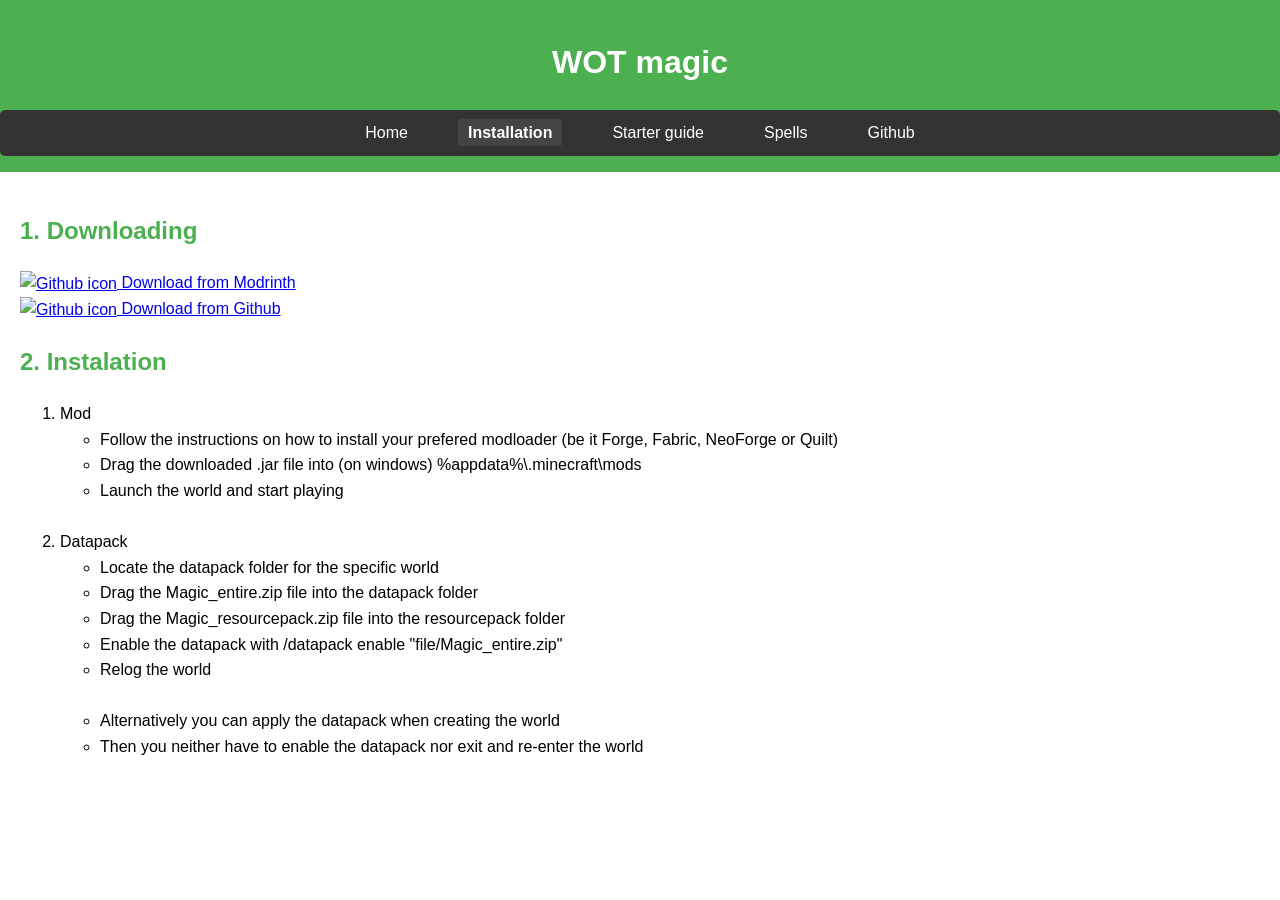
==== installation.html @ 76199208 "Initial commit" ====
<!DOCTYPE html>
<html lang="en">
<head>
    <meta charset="UTF-8">
    <meta name="viewport" content="width=device-width, initial-scale=1.0">
    <title>WOT magic</title>
	<link rel="icon" href="favicon.png" type="image/x-icon">
    <link rel="stylesheet" href="styles.css">
</head>
<body>
    <header>
        <h1>WOT magic</h1>
        <nav>
            <ul>
			    <li><a href="index.html">Home</a></li>
                <li><a href="installation.html"class="active">Installation</a></li>
                <li><a href="starter_guide.html">Starter guide</a></li>
                <li><a href="spells.html">Spells</a></li>
                <li><a href="https://github.com/Lucasv-github/Magic/">Github</a></li>
            </ul>
        </nav>
    </header>
    <main>
	
	<h2>1. Downloading</h2>
	
	<a href="https://modrinth.com/project/wot-magic/" target="_blank">
    <img src="https://modrinth.com/favicon.ico" alt="Github icon" style="width: 20px; height: 20px; vertical-align: middle;">
    Download from Modrinth
	</a>
	
	<br>
	
	<a href="https://github.com/Lucasv-github/Magic/releases/" target="_blank">
    <img src="https://github.githubassets.com/favicons/favicon.svg" alt="Github icon" style="width: 20px; height: 20px; vertical-align: middle;">
    Download from Github
	</a>
	
	<h2>2. Instalation</h2>
	<ol>
    <li>
        Mod
        <ul>
            <li>Follow the instructions on how to install your prefered modloader (be it Forge, Fabric, NeoForge or Quilt)</li>
            <li>Drag the downloaded .jar file into (on windows) %appdata%\.minecraft\mods</li>
            <li>Launch the world and start playing</li>
        </ul>
    </li>
	<br>
    <li>
        Datapack
        <ul>
            <li>Locate the datapack folder for the specific world</li>
			<li>Drag the Magic_entire.zip file into the datapack folder</li>
			<li>Drag the Magic_resourcepack.zip file into the resourcepack folder</li>
			<li>Enable the datapack with /datapack enable "file/Magic_entire.zip"</li>
			<li>Relog the world </li>
			<br>
            <li>Alternatively you can apply the datapack when creating the world</li>
			<li>Then you neither have to enable the datapack nor exit and re-enter the world</li>
        </ul>
    </li>
</ol>
	
    </main>
</body>
</html>
---- styles.css ----
body {
    font-family: Arial, sans-serif;
    line-height: 1.6;
    margin: 0;
    padding: 0;
}

header {
    background: #4CAF50;
    color: white;
    padding: 1rem 0;
    text-align: center;
}

nav {
    background-color: #333; /* Dark background for the nav */
    padding: 10px 20px; /* Padding around the nav */
    border-radius: 5px; /* Slightly rounded corners */
}

nav ul {
    list-style: none;
    padding: 0;
    margin: 0;
    display: flex; /* Use flexbox for alignment */
    justify-content: center; /* Center items horizontally */
}

nav ul li {
    margin: 0 20px;
    position: relative;
}

nav ul li a {
    color: white;
    text-decoration: none;
    padding: 5px 10px;
    border-radius: 3px;
    transition: background-color 0.3s, transform 0.2s;
}


nav ul li a:hover {
    background-color: #555; /* Change background color on hover */
    transform: scale(1.05); /* Slightly enlarge the link */
}

nav ul li a.active {
    background-color: #444; /* Darker background for active link */
    font-weight: bold; /* Bold text for active link */
}

nav ul li a:hover::after {
    width: 100%; /* Expand underline on hover */
}

main {
    padding: 20px;
}

.background {
    height: 75vh;
    background-image: url('background.png');
	background-repeat: no-repeat;
    background-size: contain;
    background-position: center;
    color: white;
    display: flex;
    flex-direction: column;
    justify-content: center;
    align-items: center;
    text-align: center;
}

section {
    margin: 20px 0;
}

h2 {
    color: #4CAF50;
}

footer {
    text-align: center;
    padding: 1rem 0;
    background: #f1f1f1;
    position: relative;
    bottom: 0;
    width: 100%;
}
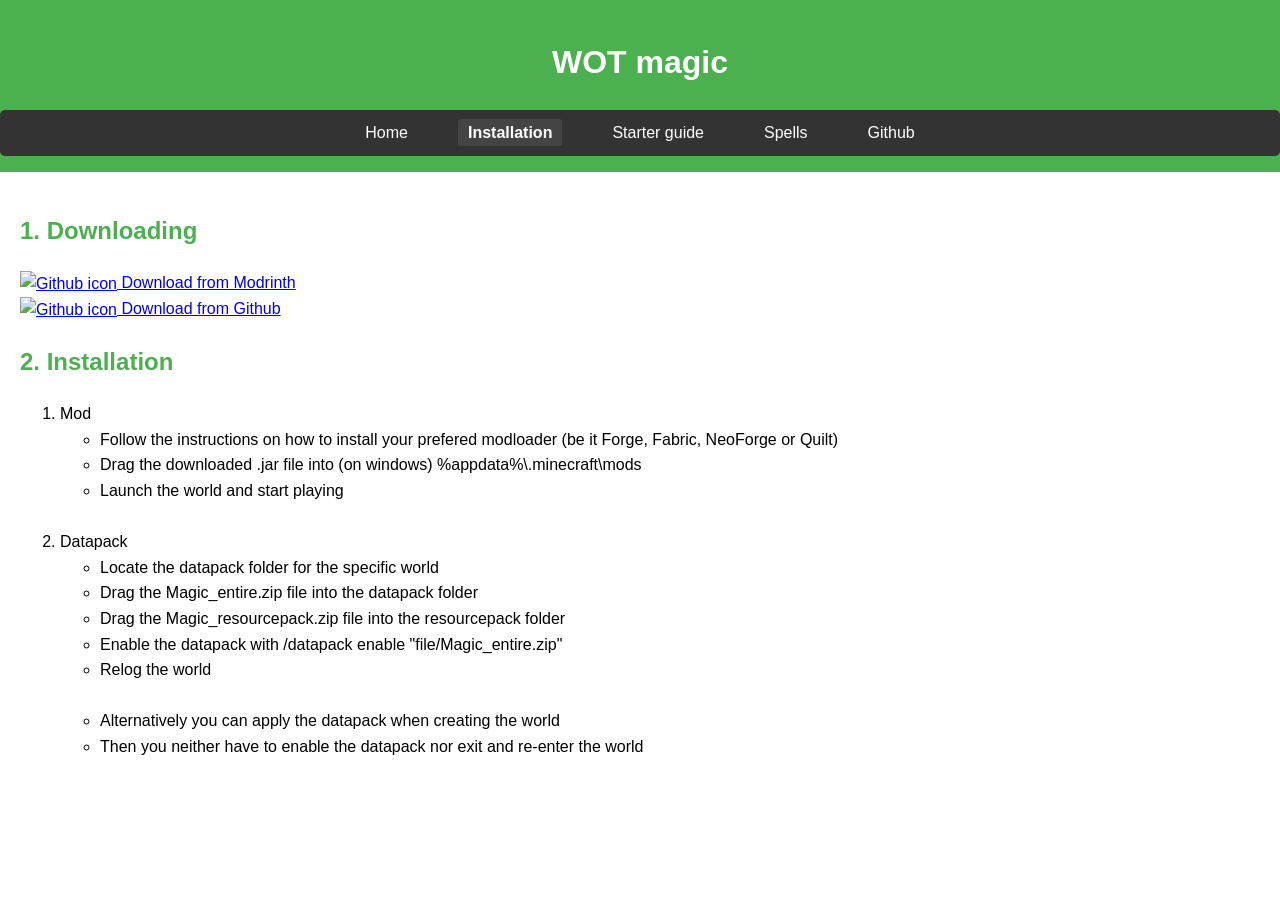
==== commit 39d118e0: "Spell info" ====
--- a/installation.html
+++ b/installation.html
@@ -36,7 +36,7 @@
     Download from Github
 	</a>
 	
-	<h2>2. Instalation</h2>
+	<h2>2. Installation</h2>
 	<ol>
     <li>
         Mod
--- a/styles.css
+++ b/styles.css
@@ -87,4 +87,26 @@
     position: relative;
     bottom: 0;
     width: 100%;
+}
+
+.expandable-list {
+    list-style-type: none;
+    padding: 0;
+}
+
+.title {
+    background-color: #444;
+    color: white;
+    padding: 10px;
+    cursor: pointer;
+    border: 1px solid #0056b3;
+    margin-bottom: 5px;
+}
+
+.content {
+    display: none;
+    padding: 10px;
+    border: 1px solid #444;
+    border-top: none;
+    margin-bottom: 10px;
 }
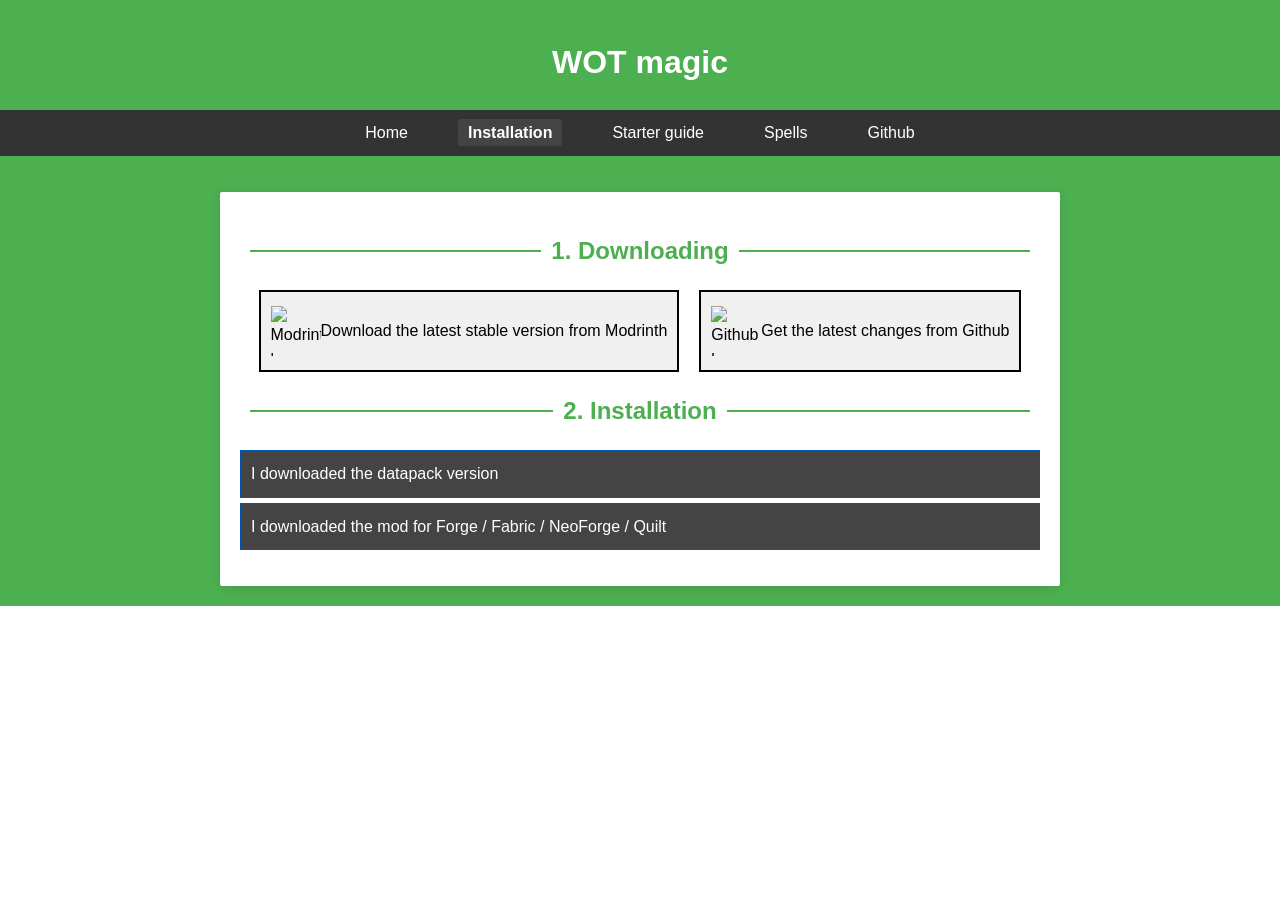
==== commit 213078a7: "Style changes" ====
--- a/installation.html
+++ b/installation.html
@@ -4,7 +4,7 @@
     <meta charset="UTF-8">
     <meta name="viewport" content="width=device-width, initial-scale=1.0">
     <title>WOT magic</title>
-	<link rel="icon" href="favicon.png" type="image/x-icon">
+    <link rel="icon" href="favicon.png" type="image/x-icon">
     <link rel="stylesheet" href="styles.css">
 </head>
 <body>
@@ -12,8 +12,8 @@
         <h1>WOT magic</h1>
         <nav>
             <ul>
-			    <li><a href="index.html">Home</a></li>
-                <li><a href="installation.html"class="active">Installation</a></li>
+                <li><a href="index.html">Home</a></li>
+                <li><a href="installation.html" class="active">Installation</a></li>
                 <li><a href="starter_guide.html">Starter guide</a></li>
                 <li><a href="spells.html">Spells</a></li>
                 <li><a href="https://github.com/Lucasv-github/Magic/">Github</a></li>
@@ -21,47 +21,68 @@
         </nav>
     </header>
     <main>
-	
-	<h2>1. Downloading</h2>
-	
-	<a href="https://modrinth.com/project/wot-magic/" target="_blank">
-    <img src="https://modrinth.com/favicon.ico" alt="Github icon" style="width: 20px; height: 20px; vertical-align: middle;">
-    Download from Modrinth
-	</a>
-	
-	<br>
-	
-	<a href="https://github.com/Lucasv-github/Magic/releases/" target="_blank">
-    <img src="https://github.githubassets.com/favicons/favicon.svg" alt="Github icon" style="width: 20px; height: 20px; vertical-align: middle;">
-    Download from Github
-	</a>
-	
-	<h2>2. Installation</h2>
-	<ol>
-    <li>
-        Mod
-        <ul>
-            <li>Follow the instructions on how to install your prefered modloader (be it Forge, Fabric, NeoForge or Quilt)</li>
-            <li>Drag the downloaded .jar file into (on windows) %appdata%\.minecraft\mods</li>
-            <li>Launch the world and start playing</li>
-        </ul>
-    </li>
-	<br>
-    <li>
-        Datapack
-        <ul>
-            <li>Locate the datapack folder for the specific world</li>
-			<li>Drag the Magic_entire.zip file into the datapack folder</li>
-			<li>Drag the Magic_resourcepack.zip file into the resourcepack folder</li>
-			<li>Enable the datapack with /datapack enable "file/Magic_entire.zip"</li>
-			<li>Relog the world </li>
-			<br>
-            <li>Alternatively you can apply the datapack when creating the world</li>
-			<li>Then you neither have to enable the datapack nor exit and re-enter the world</li>
-        </ul>
-    </li>
-</ol>
-	
+        <div class="content-box">
+            <div>
+                <h2>
+                    <div class="line"></div>
+                    1. Downloading
+                    <div class="line"></div>
+                </h2>
+                <div class="button-container">
+                    <div onclick="window.open('https://modrinth.com/datapack/wot-magic/versions#download', '_blank');" class="button">
+                        <img src="https://modrinth.com/favicon.ico" alt="Modrinth logo" />
+                        <p>Download the latest stable version from Modrinth</p>
+                    </div>
+                    <div onclick="window.open('https://github.com/Lucasv-github/Magic/', '_blank');" class="button">
+                        <img src="https://github.githubassets.com/favicons/favicon.svg" alt="Github logo" />
+                        <p>Get the latest changes from Github</p>
+                    </div>
+                </div>
+            </div>
+            <div>
+                <h2>
+                    <div class="line"></div>
+                    2. Installation
+                    <div class="line"></div>
+                </h2>
+                <ul class="expandable-list">
+                    <li>
+                        <div class="title" onclick="toggleContent(this)">I downloaded the datapack version</div>
+                        <div class="content">
+                            <div>
+                                <h4>1. Locate your datapack folder</h4>
+                                <p>If your world is already existing this folder can be found by selecting the world in the menu, then pressing "Edit", followed by "Open world folder", then open the "datapacks" folder.</p>
+                                <p>If you want to create a new world go to the "More" tab, then press "Data Packs" and then "Open Pack Folder".</p>
+                            </div>
+                            <div>
+                                <h4>2. Move the datapack</h4>
+                                <p>Copy the Magic.zip file you downloaded into the datapack folder.</p>
+                            </div>
+                        </div>
+                    </li>
+                    <li>
+                        <div class="title" onclick="toggleContent(this)">I downloaded the mod for Forge / Fabric / NeoForge / Quilt</div>
+                        <div class="content">
+                            <div>
+                                <h4>1. Download the Mod launcher of your choice</h4>
+                                <p>Be it the Forge, Fabric, NeoForge or Quilt -launcher.</p>
+                            </div>
+                            <div>
+                                <h4>2. Locate your mods folder</h4>
+                                <p>The mod folder is located within the Minecraft appdata folder.</p>
+                                <p>It can be found on Windows by typing WINDOWS+R, then %appdata%\.minecraft\mods.</p>
+                                <p>Alternatively, you can go to the world menu, press "Edit" on a world, followed by "Open world folder" and then go up one folder and then down into "Mods".</p>
+                            </div>
+                            <div>
+                                <h4>3. Move the mod</h4>
+                                <p>Copy the Magic.jar file you downloaded into the mods folder.</p>
+                            </div>
+                        </div>
+                    </li>
+                </ul>
+            </div>
+        </div>
     </main>
+    <script src="script.js"></script>
 </body>
 </html>
--- a/styles.css
+++ b/styles.css
@@ -3,6 +3,7 @@
     line-height: 1.6;
     margin: 0;
     padding: 0;
+    text-align: center;
 }
 
 header {
@@ -13,17 +14,17 @@
 }
 
 nav {
-    background-color: #333; /* Dark background for the nav */
-    padding: 10px 20px; /* Padding around the nav */
-    border-radius: 5px; /* Slightly rounded corners */
+    background-color: #333; 
+    padding: 10px 20px;
+    border-radius: 0;
 }
 
 nav ul {
     list-style: none;
     padding: 0;
     margin: 0;
-    display: flex; /* Use flexbox for alignment */
-    justify-content: center; /* Center items horizontally */
+    display: flex;
+    justify-content: center;
 }
 
 nav ul li {
@@ -39,29 +40,41 @@
     transition: background-color 0.3s, transform 0.2s;
 }
 
-
 nav ul li a:hover {
-    background-color: #555; /* Change background color on hover */
-    transform: scale(1.05); /* Slightly enlarge the link */
+    background-color: #555; 
+    transform: scale(1.05); 
 }
 
 nav ul li a.active {
-    background-color: #444; /* Darker background for active link */
-    font-weight: bold; /* Bold text for active link */
-}
-
-nav ul li a:hover::after {
-    width: 100%; /* Expand underline on hover */
+    background-color: #444;
+    font-weight: bold;
 }
 
 main {
     padding: 20px;
+    background: #4CAF50;
+}
+
+img {
+    max-width: 100%;
+    height: auto;
+}
+
+.content-box {
+    background-color: white;
+    padding: 20px;
+    border-radius: 2px;
+    box-shadow: 0 2px 10px rgba(0, 0, 0, 0.1);
+    width: 90%;
+    margin: 0 auto;
+    text-align: left;
+    max-width: 800px;
 }
 
 .background {
     height: 75vh;
     background-image: url('background.png');
-	background-repeat: no-repeat;
+    background-repeat: no-repeat;
     background-size: contain;
     background-position: center;
     color: white;
@@ -77,7 +90,18 @@
 }
 
 h2 {
+    margin: 20px 0;
+    position: relative;
     color: #4CAF50;
+    display: flex;
+    align-items: center;
+}
+
+.line {
+    flex-grow: 1;
+    height: 2px; 
+    background-color: #4CAF50; 
+    margin: 0 10px;
 }
 
 footer {
@@ -109,4 +133,31 @@
     border: 1px solid #444;
     border-top: none;
     margin-bottom: 10px;
+}
+
+.button-container {
+    display: flex; 
+    justify-content: center; 
+    margin: 20px 0;
+}
+
+.button {
+    cursor: pointer; 
+    border: 2px solid #000; 
+    padding: 10px; 
+    background-color: #f0f0f0; 
+    display: flex; 
+    align-items: center; 
+    max-width: 450px; 
+    margin: 0 10px;
+}
+
+.button img {
+    width: 50px; 
+    height: 50px; 
+    flex-shrink: 0; 
+}
+
+.content p, .content h4 {
+    margin: 5px 0;
 }
